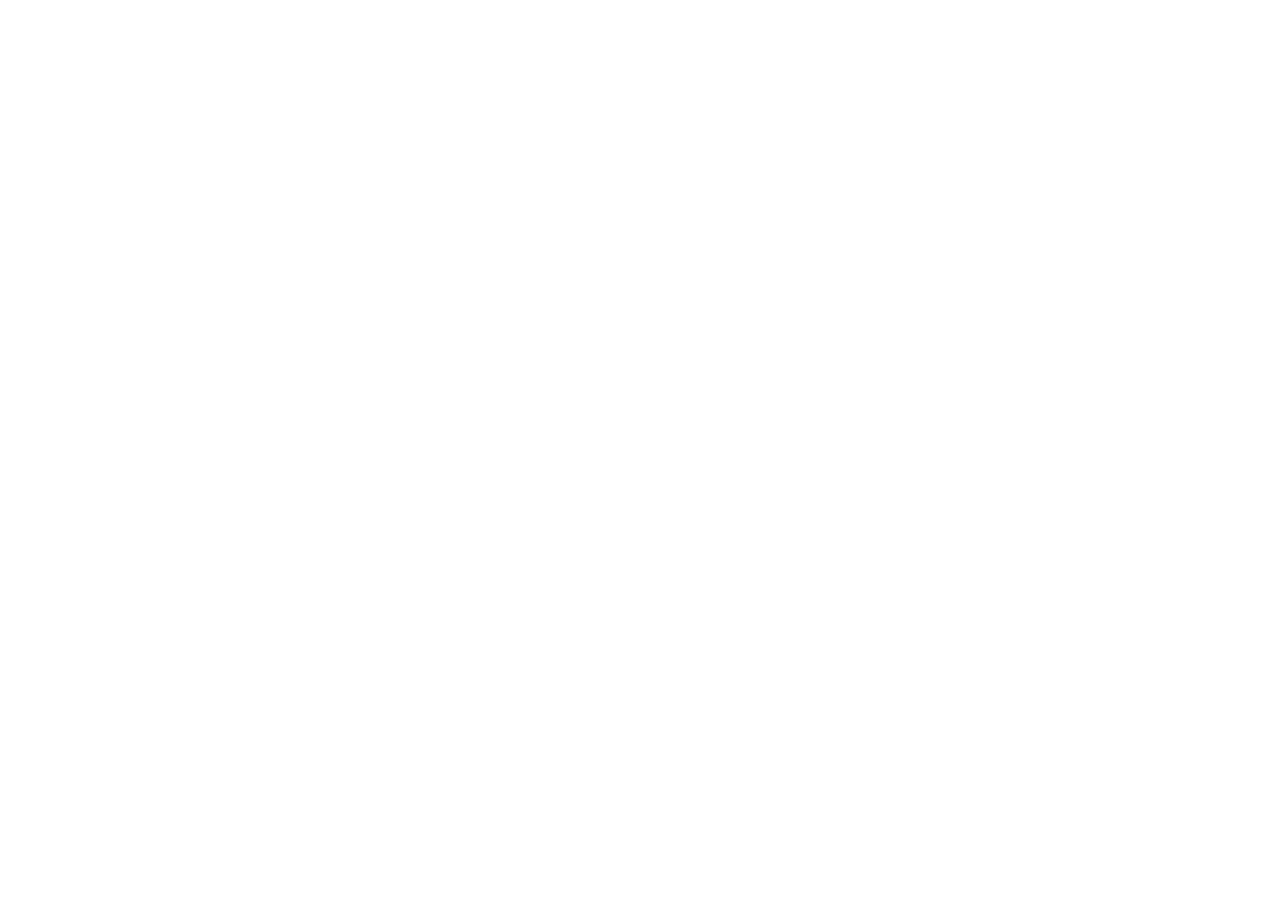
==== 4-exchange rate calculator/index.html @ 78ee23b7 "setting up the 4th project" ====
<!DOCTYPE html>
<html lang="en">
  <head>
    <meta charset="UTF-8" />
    <meta name="viewport" content="width=e, initial-scale=1.0" />
    <script src="script.js" defer></script>
    <link rel="stylesheet" href="style.css" />
    <title>exchange rate calculator</title>
  </head>
  <body></body>
</html>
---- 4-exchange rate calculator/style.css ----

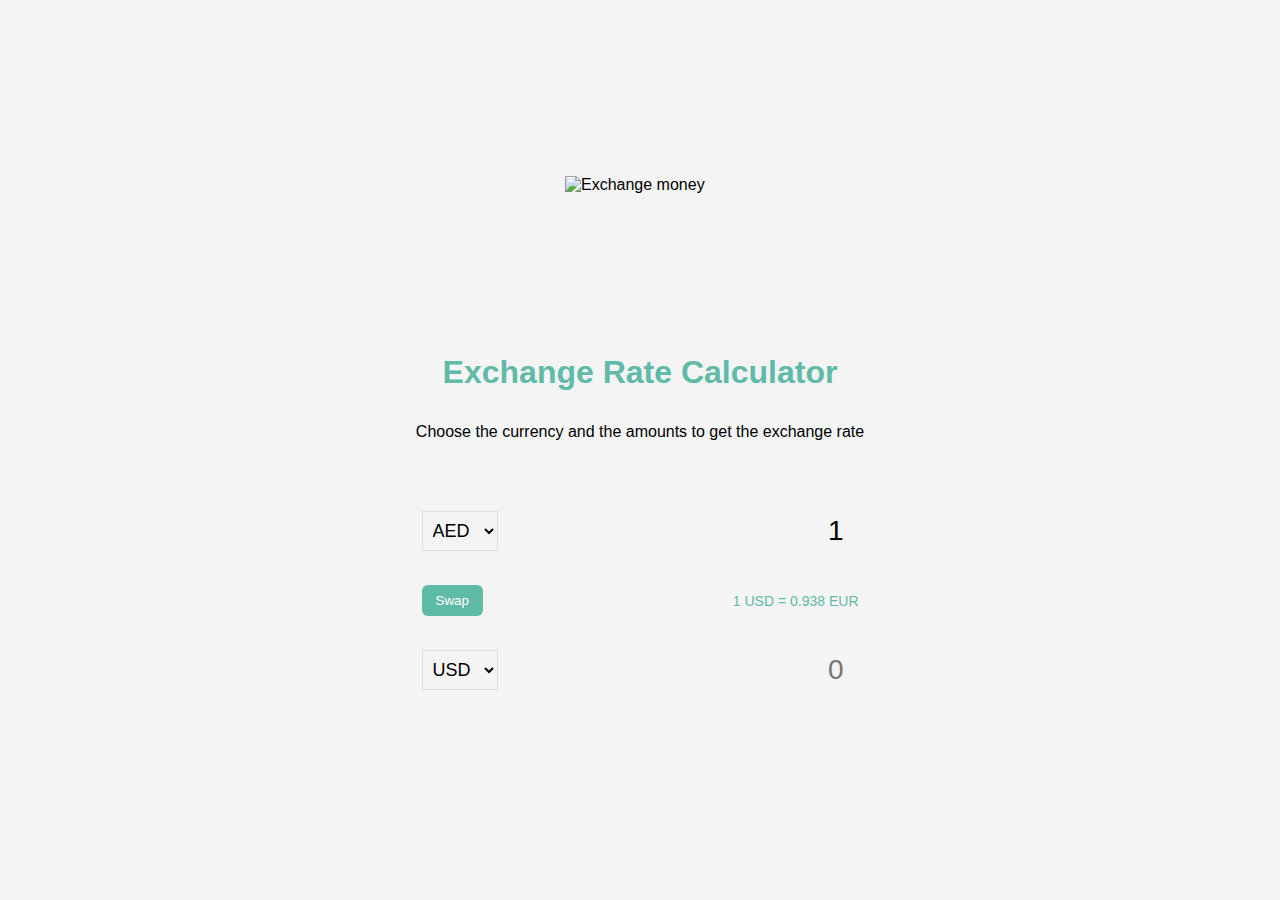
==== commit c05e6b67: "Styling the page" ====
--- a/4-exchange rate calculator/index.html
+++ b/4-exchange rate calculator/index.html
@@ -7,5 +7,151 @@
     <link rel="stylesheet" href="style.css" />
     <title>exchange rate calculator</title>
   </head>
-  <body></body>
+  <body>
+    <div class="image">
+      <img src="img/money.png" alt="Exchange money" />
+    </div>
+    <h1 class="title">Exchange Rate Calculator</h1>
+    <p class="description">
+      Choose the currency and the amounts to get the exchange rate
+    </p>
+
+    <!-- ------------------------- -->
+    <div class="container">
+      <div class="exchange-container">
+        <select class="select" id="from">
+          <option value="AED" selected>AED</option>
+          <option value="ARS">ARS</option>
+          <option value="AUD">AUD</option>
+          <option value="BGN">BGN</option>
+          <option value="BRL">BRL</option>
+          <option value="BSD">BSD</option>
+          <option value="CAD">CAD</option>
+          <option value="CHF">CHF</option>
+          <option value="CLP">CLP</option>
+          <option value="CNY">CNY</option>
+          <option value="COP">COP</option>
+          <option value="CZK">CZK</option>
+          <option value="DKK">DKK</option>
+          <option value="DOP">DOP</option>
+          <option value="EGP">EGP</option>
+          <option value="EUR">EUR</option>
+          <option value="FJD">FJD</option>
+          <option value="GBP">GBP</option>
+          <option value="GTQ">GTQ</option>
+          <option value="HKD">HKD</option>
+          <option value="HRK">HRK</option>
+          <option value="HUF">HUF</option>
+          <option value="IDR">IDR</option>
+          <option value="ILS">ILS</option>
+          <option value="INR">INR</option>
+          <option value="ISK">ISK</option>
+          <option value="JPY">JPY</option>
+          <option value="KRW">KRW</option>
+          <option value="KZT">KZT</option>
+          <option value="MXN">MXN</option>
+          <option value="MYR">MYR</option>
+          <option value="NOK">NOK</option>
+          <option value="NZD">NZD</option>
+          <option value="PAB">PAB</option>
+          <option value="PEN">PEN</option>
+          <option value="PHP">PHP</option>
+          <option value="PKR">PKR</option>
+          <option value="PLN">PLN</option>
+          <option value="PYG">PYG</option>
+          <option value="RON">RON</option>
+          <option value="RUB">RUB</option>
+          <option value="SAR">SAR</option>
+          <option value="SEK">SEK</option>
+          <option value="SGD">SGD</option>
+          <option value="THB">THB</option>
+          <option value="TRY">TRY</option>
+          <option value="TWD">TWD</option>
+          <option value="UAH">UAH</option>
+          <option value="USD">USD</option>
+          <option value="UYU">UYU</option>
+          <option value="VND">VND</option>
+          <option value="ZAR">ZAR</option>
+        </select>
+        <input
+          type="number"
+          class="amount-from"
+          min="0"
+          placeholder="0"
+          value="1"
+        />
+      </div>
+      <!-- ------------------------- -->
+
+      <div class="swap-container">
+        <button class="swap-button">Swap</button>
+        <div class="rate">1 USD = 0.938 EUR</div>
+      </div>
+      <!-- ------------------------- -->
+
+      <div class="exchange-container">
+        <select class="select" id="to">
+          <option value="AED">AED</option>
+          <option value="ARS">ARS</option>
+          <option value="AUD">AUD</option>
+          <option value="BGN">BGN</option>
+          <option value="BRL">BRL</option>
+          <option value="BSD">BSD</option>
+          <option value="CAD">CAD</option>
+          <option value="CHF">CHF</option>
+          <option value="CLP">CLP</option>
+          <option value="CNY">CNY</option>
+          <option value="COP">COP</option>
+          <option value="CZK">CZK</option>
+          <option value="DKK">DKK</option>
+          <option value="DOP">DOP</option>
+          <option value="EGP">EGP</option>
+          <option value="EUR">EUR</option>
+          <option value="FJD">FJD</option>
+          <option value="GBP">GBP</option>
+          <option value="GTQ">GTQ</option>
+          <option value="HKD">HKD</option>
+          <option value="HRK">HRK</option>
+          <option value="HUF">HUF</option>
+          <option value="IDR">IDR</option>
+          <option value="ILS">ILS</option>
+          <option value="INR">INR</option>
+          <option value="ISK">ISK</option>
+          <option value="JPY">JPY</option>
+          <option value="KRW">KRW</option>
+          <option value="KZT">KZT</option>
+          <option value="MXN">MXN</option>
+          <option value="MYR">MYR</option>
+          <option value="NOK">NOK</option>
+          <option value="NZD">NZD</option>
+          <option value="PAB">PAB</option>
+          <option value="PEN">PEN</option>
+          <option value="PHP">PHP</option>
+          <option value="PKR">PKR</option>
+          <option value="PLN">PLN</option>
+          <option value="PYG">PYG</option>
+          <option value="RON">RON</option>
+          <option value="RUB">RUB</option>
+          <option value="SAR">SAR</option>
+          <option value="SEK">SEK</option>
+          <option value="SGD">SGD</option>
+          <option value="THB">THB</option>
+          <option value="TRY">TRY</option>
+          <option value="TWD">TWD</option>
+          <option value="UAH">UAH</option>
+          <option value="USD" selected>USD</option>
+          <option value="UYU">UYU</option>
+          <option value="VND">VND</option>
+          <option value="ZAR">ZAR</option>
+        </select>
+        <input
+          type="number"
+          class="amount-to"
+          min="0"
+          placeholder="0"
+          readonly
+        />
+      </div>
+    </div>
+  </body>
 </html>
--- a/4-exchange rate calculator/style.css
+++ b/4-exchange rate calculator/style.css
@@ -1 +1,91 @@
+* {
+  padding: 0;
+  margin: 0;
+  box-sizing: border-box;
+}
 
+body {
+  display: flex;
+  flex-direction: column;
+  align-items: center;
+  justify-content: center;
+  font-family: Arial, Helvetica, sans-serif;
+  height: 100vh;
+  background-color: #f4f4f4;
+  padding: 0 25px;
+}
+
+.image {
+  margin-bottom: 28px;
+  display: flex;
+  width: 150px;
+  height: 150px;
+}
+.image img {
+  width: 100%;
+  height: 100%;
+}
+
+.title {
+  color: #5fbaa7;
+  margin-bottom: 32px;
+  text-align: center;
+}
+
+.description {
+  margin-bottom: 36px;
+  text-align: center;
+}
+
+.select {
+  outline: 0;
+  border: 1.5px solid #dedede;
+  font-size: 18px;
+  padding: 8px 6px;
+  background: transparent;
+}
+
+.exchange-container {
+  display: flex;
+  align-items: center;
+  justify-content: center;
+  margin: 30px 0;
+}
+
+.amount-from,
+.amount-to {
+  outline: 0;
+  border: none;
+  background: transparent;
+  font-size: 28px;
+  padding: 8px 0;
+  text-align: end;
+}
+
+.swap-container {
+  display: flex;
+  align-items: center;
+  justify-content: space-between;
+}
+
+.swap-button {
+  color: #fff;
+  padding: 6px 12px;
+  background: #5fbaa7;
+  border-radius: 6px;
+  cursor: pointer;
+  border: 2px solid #5fbaa689;
+  display: block;
+}
+
+.rate {
+  color: #5fbaa7;
+  font-size: 14px;
+}
+
+@media (max-width: 600px) {
+  .amount-from,
+  .amount-to {
+    width: 200px;
+  }
+}
